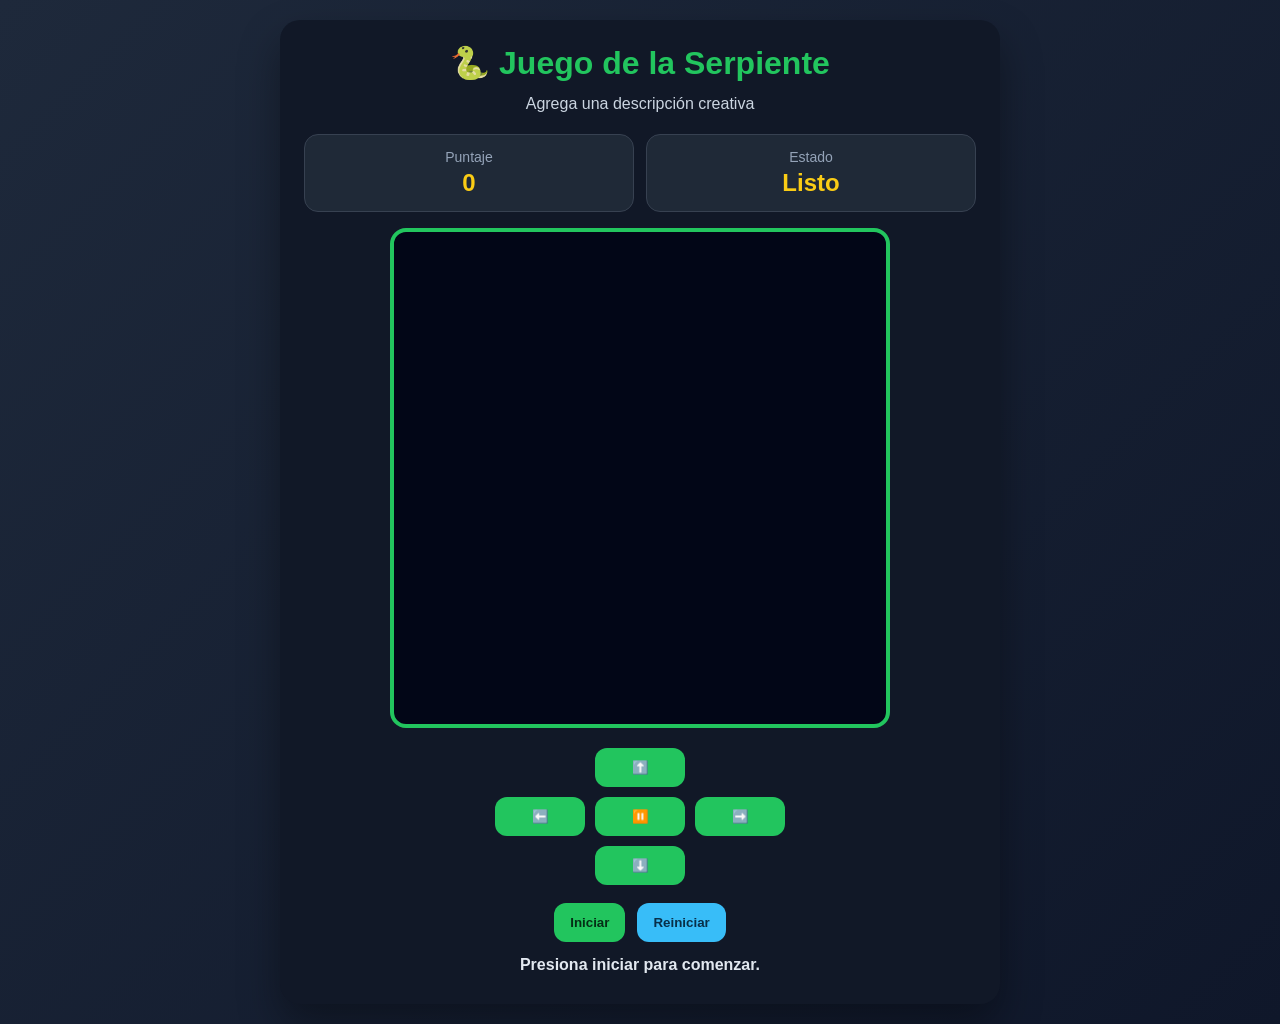
==== serpiente.html @ 84aa27ff "first commit" ====
<!DOCTYPE html>
<html lang="es">
<head>
  <meta charset="UTF-8" />
  <meta name="viewport" content="width=device-width, initial-scale=1.0" />
  <title>Juego de la Serpiente - Taller</title>
   <link rel="stylesheet" href="serpiente.css">
</head>
<body>
  <main class="contenedor-juego">
    <h1>🐍 Juego de la Serpiente</h1>
    <p class="descripcion">
      Agrega una descripción creativa
    </p>

    <section class="panel-info">
      <div class="tarjeta-info">
        <span>Puntaje</span>
        <strong id="puntaje">0</strong>
      </div>
      <div class="tarjeta-info">
        <span>Estado</span>
        <strong id="estado">Listo</strong>
      </div>
    </section>

    <canvas id="canvasJuego" width="500" height="500"></canvas>

    <section class="controles">
      <button class="vacio">-</button>
      <button onclick="cambiarDireccion('arriba')">⬆️</button>
      <button class="vacio">-</button>

      <button onclick="cambiarDireccion('izquierda')">⬅️</button>
      <button onclick="pausarJuego()">⏸️</button>
      <button onclick="cambiarDireccion('derecha')">➡️</button>

      <button class="vacio">-</button>
      <button onclick="cambiarDireccion('abajo')">⬇️</button>
      <button class="vacio">-</button>
    </section>

    <section class="acciones">
      <button onclick="iniciarJuego()">Iniciar</button>
      <button class="secundario" onclick="reiniciarJuego()">Reiniciar</button>
    </section>

    <p id="mensaje" class="mensaje">Presiona iniciar para comenzar.</p>
  </main>

  <script src="serpiente.js"></script>
</body>
</html>
---- serpiente.css ----
* {
    box-sizing: border-box;
    margin: 0;
    padding: 0;
    font-family: Arial, Helvetica, sans-serif;
}

body {
    min-height: 100vh;
    background: linear-gradient(135deg, #1e293b, #0f172a);
    color: white;
    display: flex;
    justify-content: center;
    align-items: center;
    padding: 20px;
}

.contenedor-juego {
    width: 100%;
    max-width: 720px;
    background: #111827;
    border-radius: 20px;
    padding: 24px;
    box-shadow: 0 20px 40px rgba(0, 0, 0, 0.35);
    text-align: center;
}

h1 {
    margin-bottom: 10px;
    font-size: 32px;
    color: #22c55e;
}

.descripcion {
    margin-bottom: 18px;
    color: #cbd5e1;
    line-height: 1.5;
}

.panel-info {
    display: flex;
    justify-content: space-between;
    gap: 12px;
    margin-bottom: 16px;
    flex-wrap: wrap;
}

.tarjeta-info {
    flex: 1;
    min-width: 150px;
    background: #1f2937;
    padding: 14px;
    border-radius: 14px;
    border: 1px solid #374151;
}

.tarjeta-info span {
    display: block;
    font-size: 14px;
    color: #94a3b8;
    margin-bottom: 4px;
}

.tarjeta-info strong {
    font-size: 24px;
    color: #facc15;
}

canvas {
    width: 100%;
    max-width: 500px;
    background: #020617;
    border: 4px solid #22c55e;
    border-radius: 16px;
    display: block;
    margin: 0 auto 20px auto;
}

.controles {
    display: grid;
    grid-template-columns: repeat(3, 90px);
    gap: 10px;
    justify-content: center;
    align-items: center;
    margin-bottom: 18px;
}

.controles button,
.acciones button {
    border: none;
    border-radius: 12px;
    padding: 12px 16px;
    background: #22c55e;
    color: #052e16;
    font-weight: bold;
    cursor: pointer;
    transition: 0.2s;
}

.controles button:hover,
.acciones button:hover {
    transform: scale(1.05);
    background: #86efac;
}

.vacio {
    visibility: hidden;
}

.acciones {
    display: flex;
    justify-content: center;
    gap: 12px;
    flex-wrap: wrap;
}

.acciones .secundario {
    background: #38bdf8;
    color: #082f49;
}

.mensaje {
    margin-top: 14px;
    color: #e2e8f0;
    min-height: 24px;
    font-weight: bold;
}

@media (max-width: 520px) {
    h1 {
        font-size: 24px;
    }

    .controles {
        grid-template-columns: repeat(3, 75px);
    }

    .controles button,
    .acciones button {
        padding: 10px;
    }
}
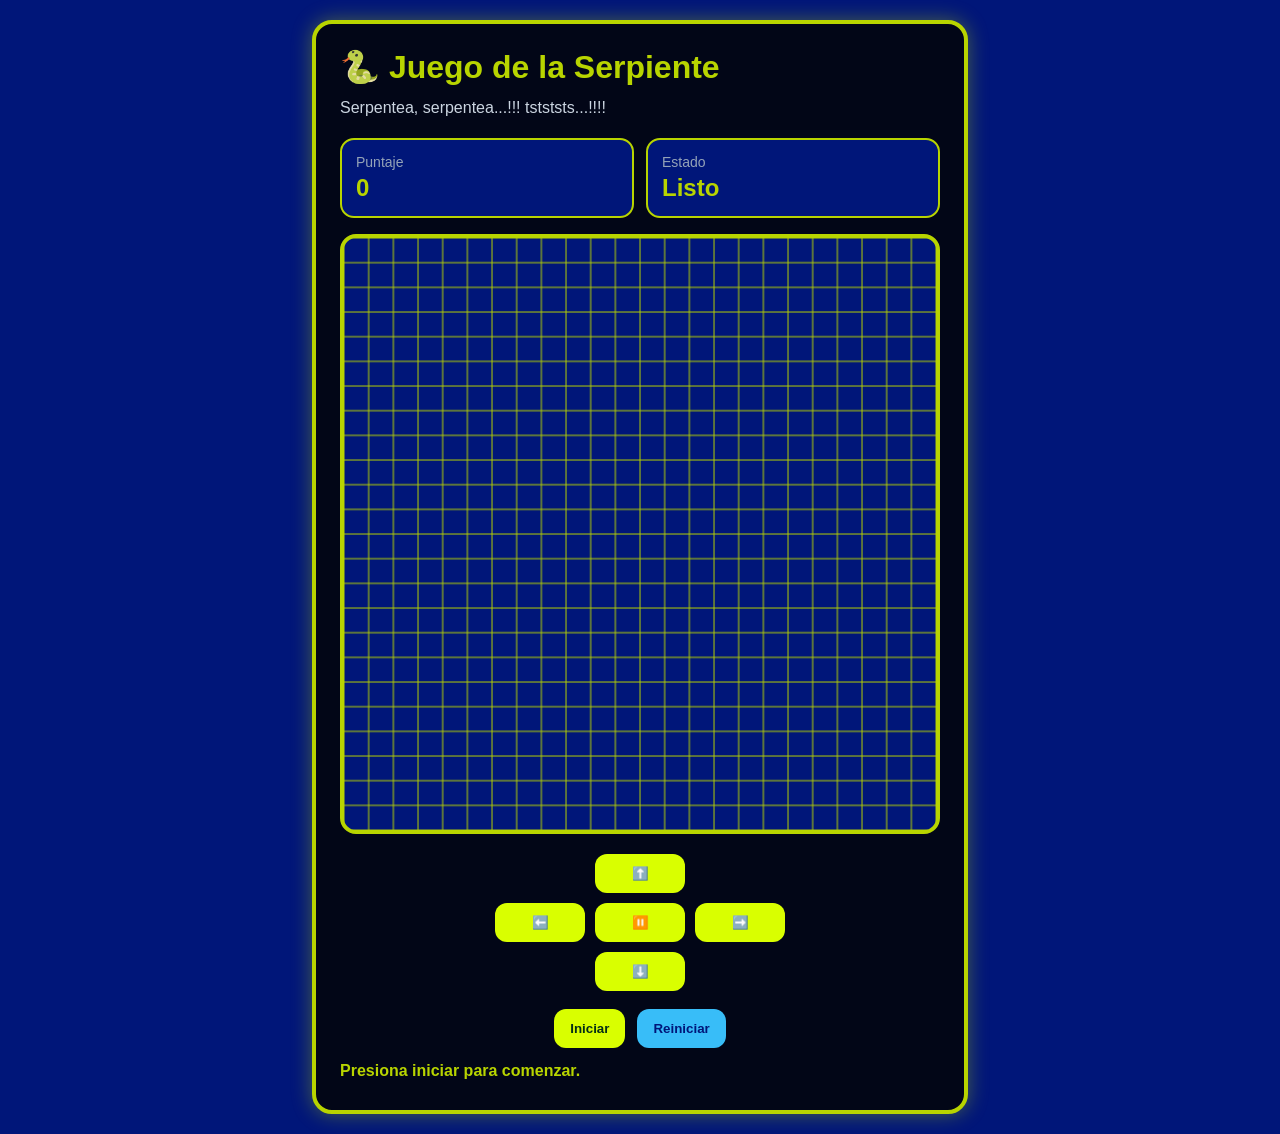
==== commit 6ca83ead: "taller parte1" ====
--- a/serpiente.html
+++ b/serpiente.html
@@ -10,7 +10,7 @@
   <main class="contenedor-juego">
     <h1>🐍 Juego de la Serpiente</h1>
     <p class="descripcion">
-      Agrega una descripción creativa
+      Serpentea, serpentea...!!! tstststs...!!!!
     </p>
 
     <section class="panel-info">
@@ -24,7 +24,7 @@
       </div>
     </section>
 
-    <canvas id="canvasJuego" width="500" height="500"></canvas>
+    <canvas id="canvasJuego" width="600" height="600"></canvas>
 
     <section class="controles">
       <button class="vacio">-</button>
--- a/serpiente.css
+++ b/serpiente.css
@@ -7,28 +7,28 @@
 
 body {
     min-height: 100vh;
-    background: linear-gradient(135deg, #1e293b, #0f172a);
-    color: white;
+    background: #001679; /* ✅ nuevo fondo */
+    color: #e2e8f0;
     display: flex;
     justify-content: center;
     align-items: center;
     padding: 20px;
 }
 
+
 .contenedor-juego {
-    width: 100%;
-    max-width: 720px;
-    background: #111827;
+    background: #020617;
+    border: 4px solid #b8d400;
     border-radius: 20px;
     padding: 24px;
-    box-shadow: 0 20px 40px rgba(0, 0, 0, 0.35);
-    text-align: center;
+    box-shadow: 0 0 20px rgba(184, 212, 0, 0.4);
 }
+
 
 h1 {
     margin-bottom: 10px;
     font-size: 32px;
-    color: #22c55e;
+    color: #b8d400;
 }
 
 .descripcion {
@@ -48,10 +48,10 @@
 .tarjeta-info {
     flex: 1;
     min-width: 150px;
-    background: #1f2937;
+    background: #001679;
     padding: 14px;
     border-radius: 14px;
-    border: 1px solid #374151;
+    border: 2px solid #b8d400;
 }
 
 .tarjeta-info span {
@@ -63,14 +63,14 @@
 
 .tarjeta-info strong {
     font-size: 24px;
-    color: #facc15;
+    color: #b8d400;
 }
 
 canvas {
     width: 100%;
-    max-width: 500px;
-    background: #020617;
-    border: 4px solid #22c55e;
+    max-width: 600px;
+    background: #001679;
+    border: 4px solid #b8d400;
     border-radius: 16px;
     display: block;
     margin: 0 auto 20px auto;
@@ -90,7 +90,7 @@
     border: none;
     border-radius: 12px;
     padding: 12px 16px;
-    background: #22c55e;
+    background: #d9ff00;
     color: #052e16;
     font-weight: bold;
     cursor: pointer;
@@ -100,7 +100,7 @@
 .controles button:hover,
 .acciones button:hover {
     transform: scale(1.05);
-    background: #86efac;
+    background: #d9ff00;
 }
 
 .vacio {
@@ -116,12 +116,13 @@
 
 .acciones .secundario {
     background: #38bdf8;
-    color: #082f49;
+    color: #001679;
 }
+
 
 .mensaje {
     margin-top: 14px;
-    color: #e2e8f0;
+    color: #b8d400;
     min-height: 24px;
     font-weight: bold;
 }
@@ -139,4 +140,4 @@
     .acciones button {
         padding: 10px;
     }
-}+}
